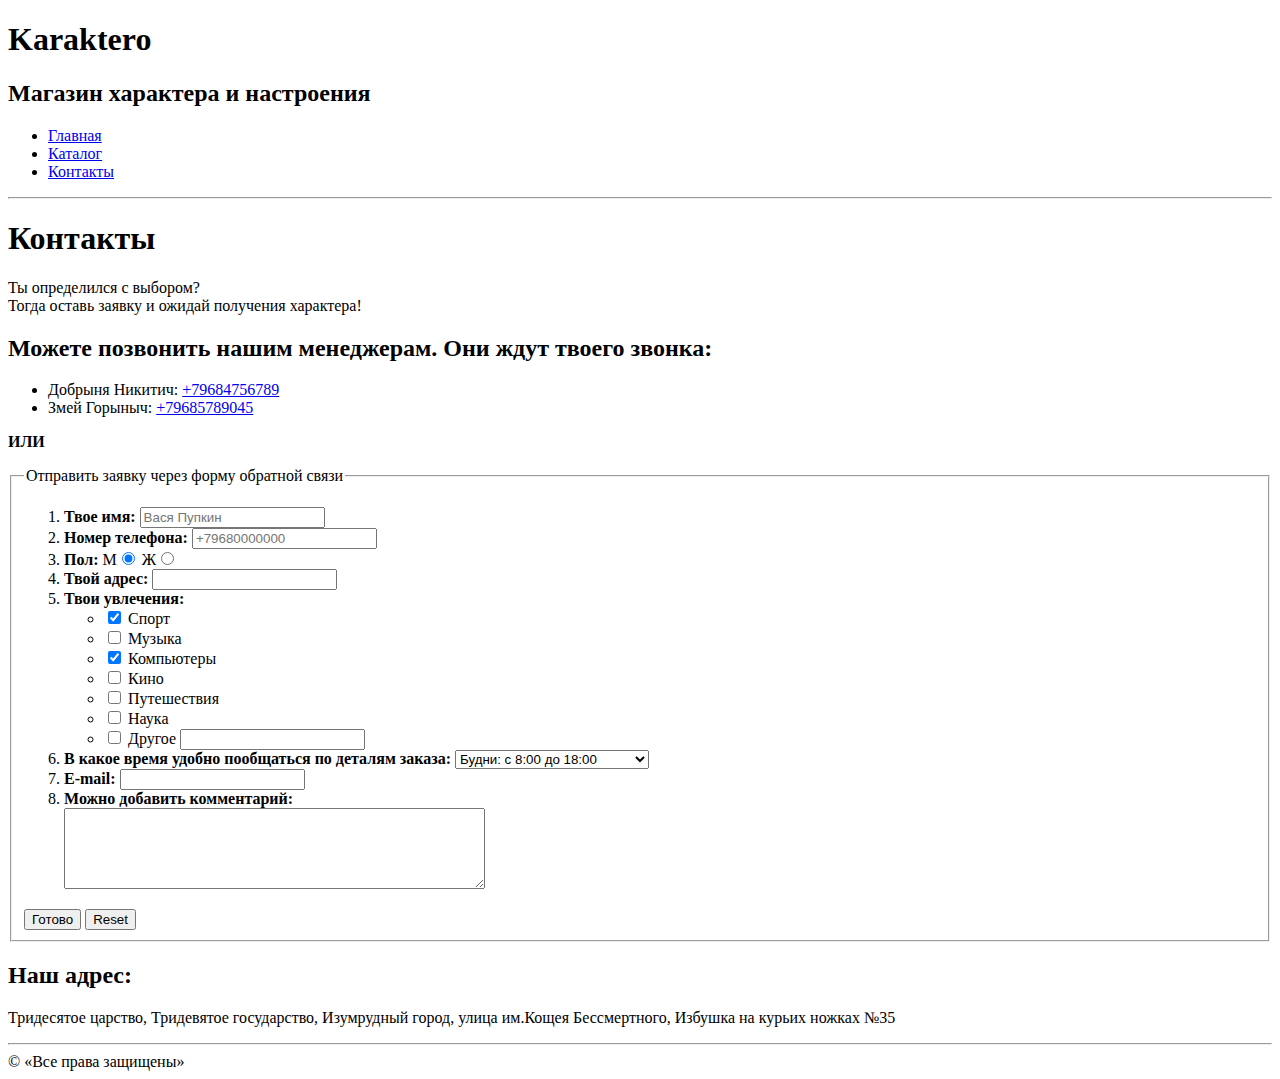
==== contacts.html @ 9659f92c "Add files via upload" ====
<!DOCTYPE html>
<html lang="en">

<head>
    <meta charset="UTF-8">
    <title>Контакты</title>
    <link rel="shortcut icon" href="img/icon.jpeg">
</head>

<body>
    <header>
        <h1>Karaktero</h1>
        <h2>Магазин характера и настроения</h2>
        <ul class="menu_top">
            <li><a href="index.html">Главная</a></li>
            <li><a href="catalog/catalog.html">Каталог</a></li>
            <li><a href="contacts.html">Контакты</a></li>
        </ul>
    </header>

    <hr>

    <h1>Контакты</h1>
    <p>Ты определился с выбором? <br>Тогда оставь заявку и ожидай получения характера!</p>
    <h2>Можете позвонить нашим менеджерам. Они ждут твоего звонка:</h2>
    <ul>
        <li>Добрыня Никитич: <a href="tel:+79684756789">+79684756789</a></li>
        <li>Змей Горыныч: <a href="tel:+79685789045">+79685789045</a></li>
    </ul>
    <p><b>ИЛИ</b></p>
    <form action="#">
        <fieldset>
            <legend>Отправить заявку через форму обратной связи</legend>
            <ol>
                <li><b>Твое имя: </b><input type="text" placeholder="Вася Пупкин" required></li>
                <li><b>Номер телефона: </b><input type="number" placeholder="+79680000000" required></li>
                <li><b>Пол: </b>
                    М<input type="radio" name="gender" checked>
                    Ж<input type="radio" name="gender">
                </li>
                <li><b>Твой адрес: </b><input type="text"></li>
                <li><b>Твои увлечения: </b>
                    <ul>
                        <li><input type="checkbox" checked> Спорт</li>
                        <li><input type="checkbox"> Музыка</li>
                        <li><input type="checkbox" checked> Компьютеры</li>
                        <li><input type="checkbox"> Кино</li>
                        <li><input type="checkbox"> Путешествия</li>
                        <li><input type="checkbox"> Наука</li>
                        <li><input type="checkbox"> Другое <input type="text"></li>
                    </ul>
                </li>
                <li><b>В какое время удобно пообщаться по деталям заказа:</b>
                    <select name="Время" id="time">
                    <option value="time_item">Будни: c 8:00 до 18:00</option>
                    <option value="time_item">Выходные: c 8:00 до 18:00</option>
                    <option value="time_item">Будни: c 18:00 до 23:00</option>
                    <option value="time_item">Выходные: c 18:00 до 23:00</option>
                    </select>
                </li>
                <li><b>E-mail: </b><input type="email"></li>
                <li><b>Можно добавить комментарий: </b><br>
                    <textarea name="" id="" cols="50" rows="5"></textarea>
                </li>
            </ol>

            <input type="submit" value="Готово">
            <input type="reset">

        </fieldset>
    </form>


    <h2>Наш адрес:</h2>
    <p>Тридесятое царство, Тридевятое государство, Изумрудный город, улица им.Кощея Бессмертного, Избушка на курьих ножках №35</p>
<script type="text/javascript" charset="utf-8" async src="https://api-maps.yandex.ru/services/constructor/1.0/js/?um=constructor%3Ac3d9c39842a2463fb914ae21cae4a45791da42acb97e51109a6f4fdc2a6216f5&amp;width=537&amp;height=355&amp;lang=ru_RU&amp;scroll=true"></script>
    <hr>
    <footer>&copy; «Все права защищены»</footer>
</body>

</html>
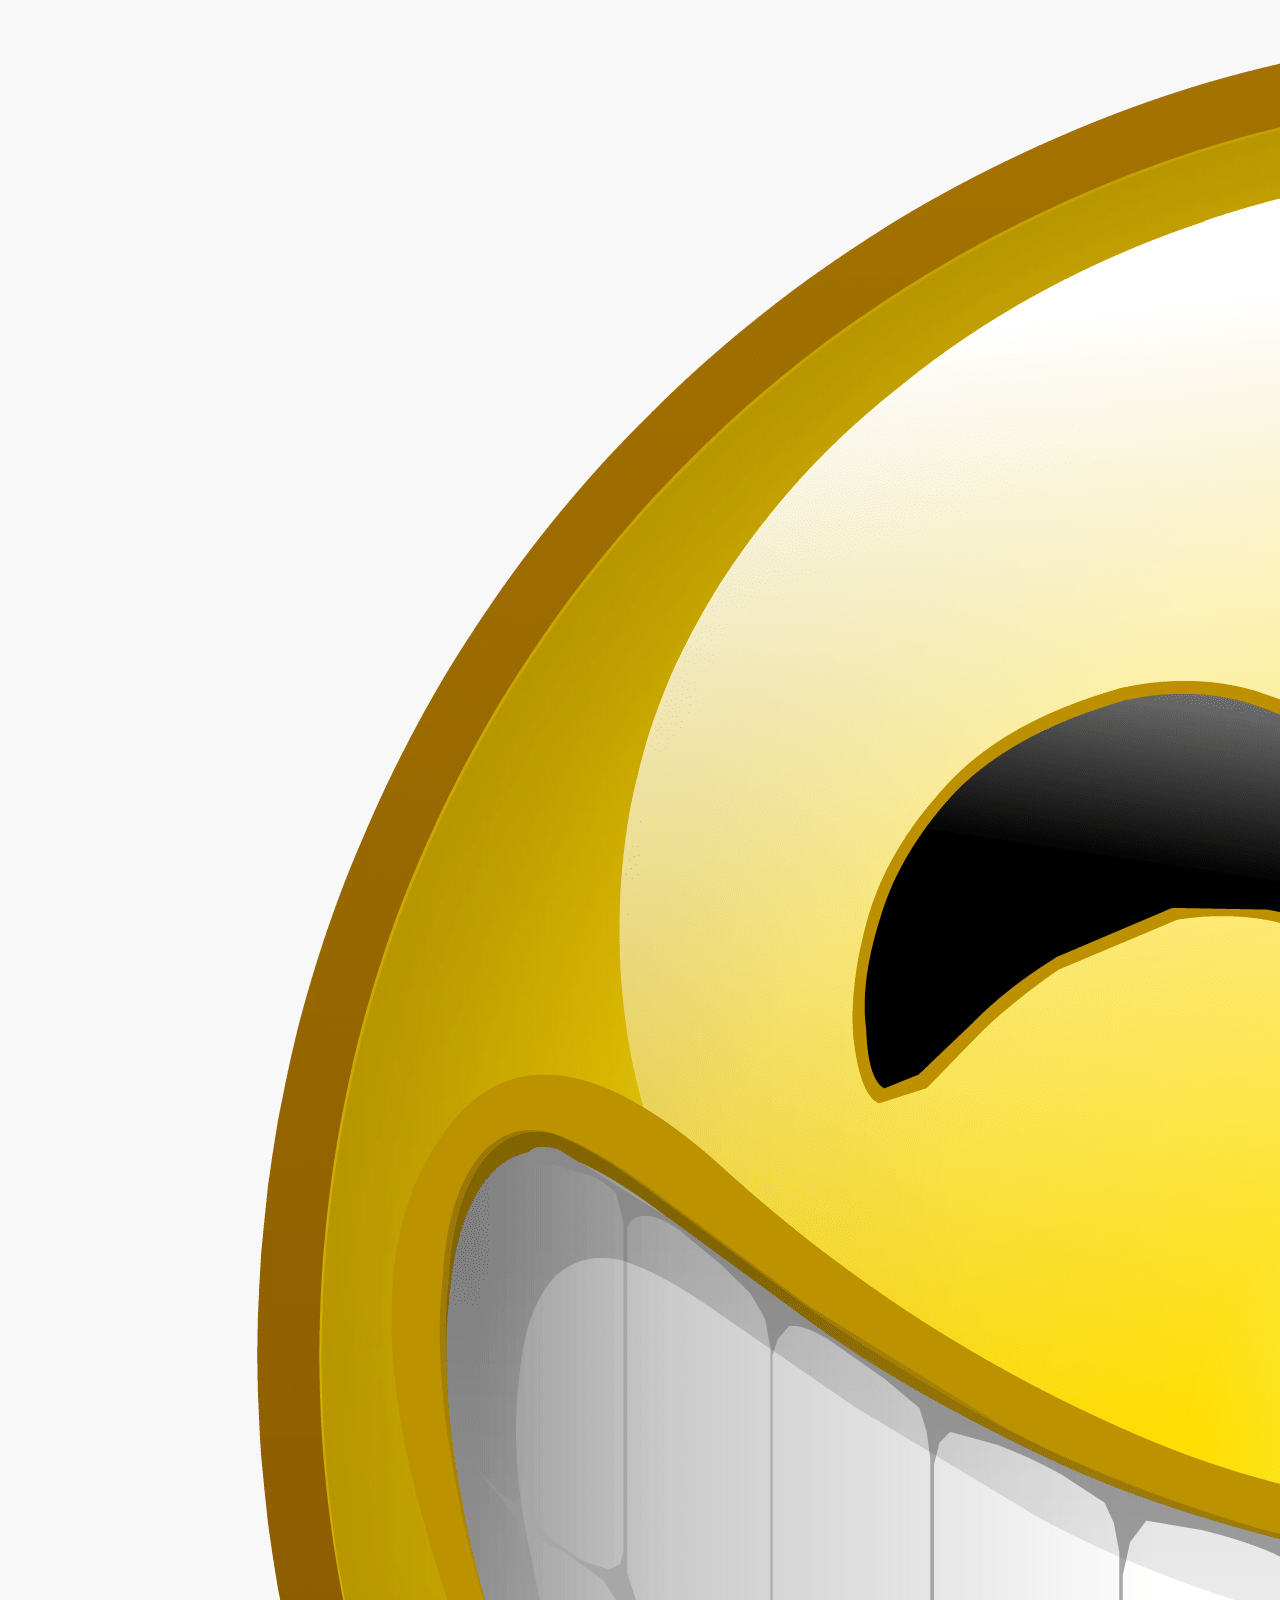
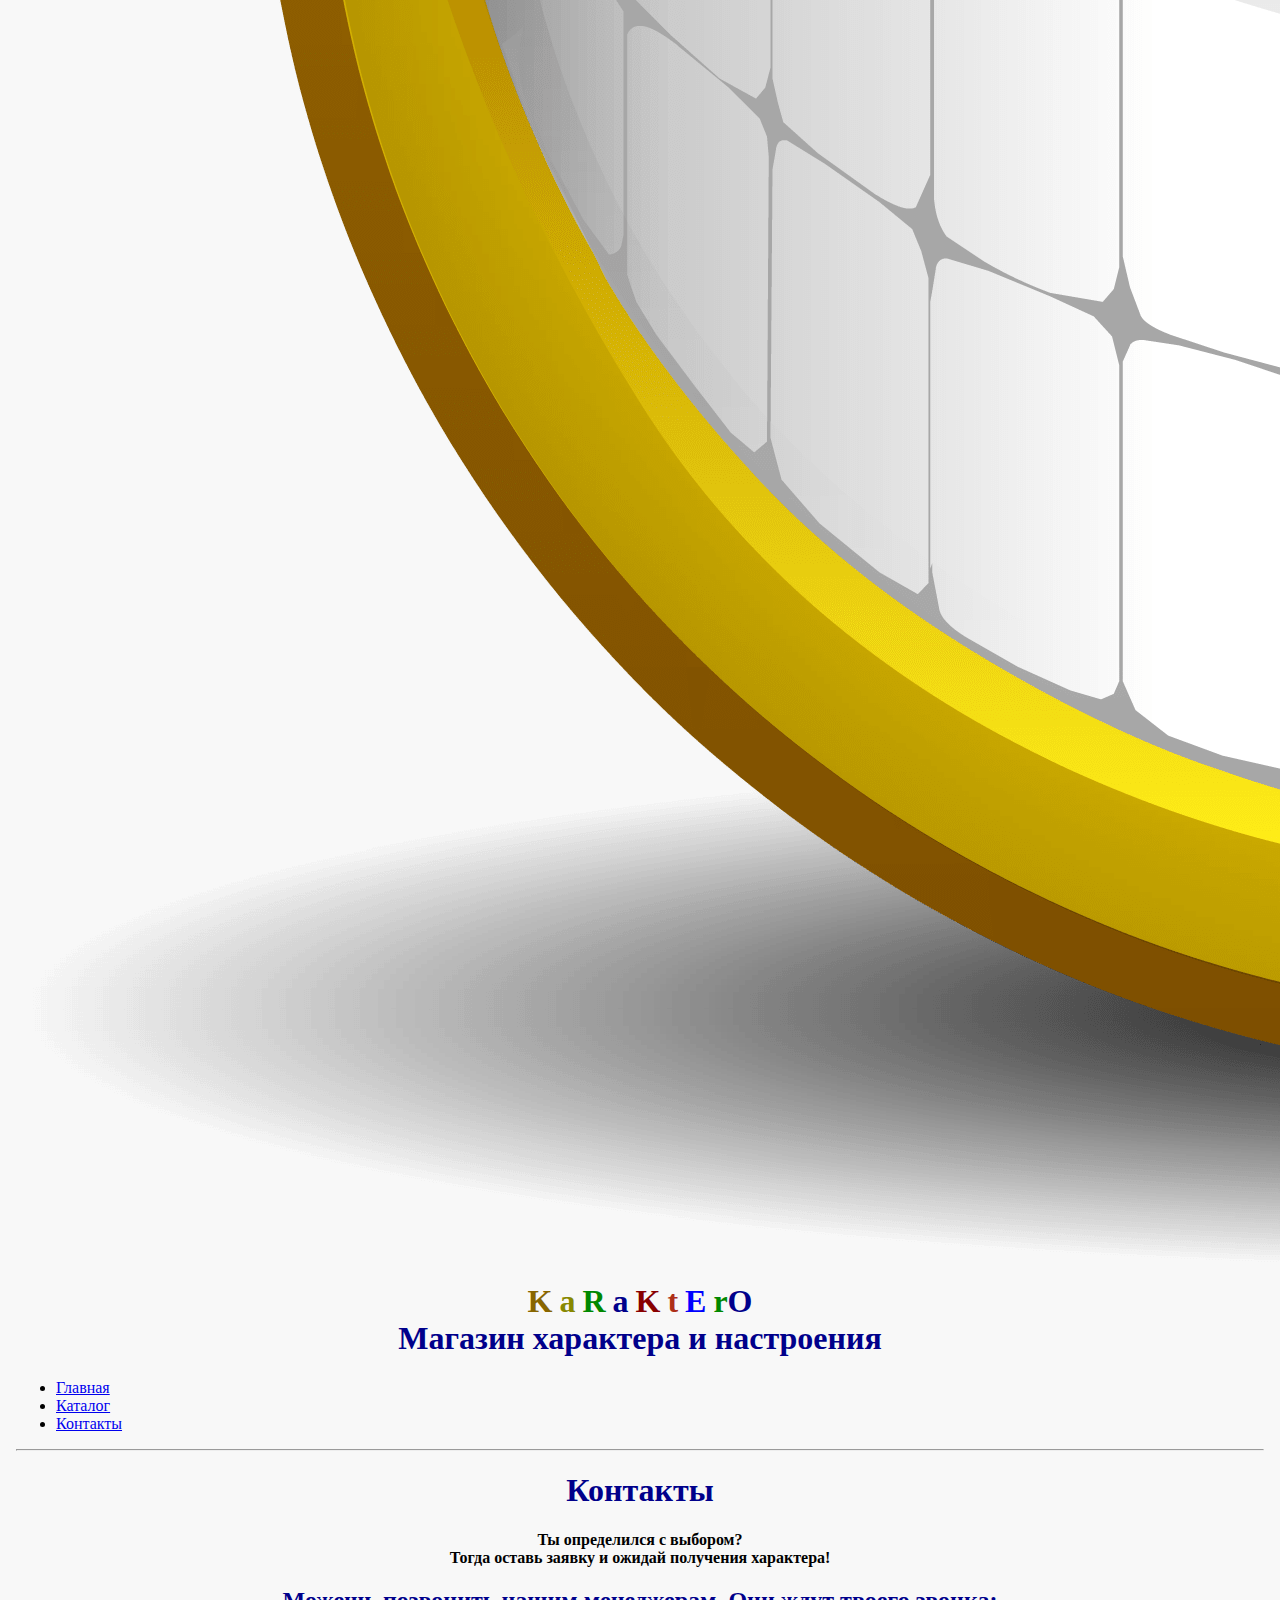
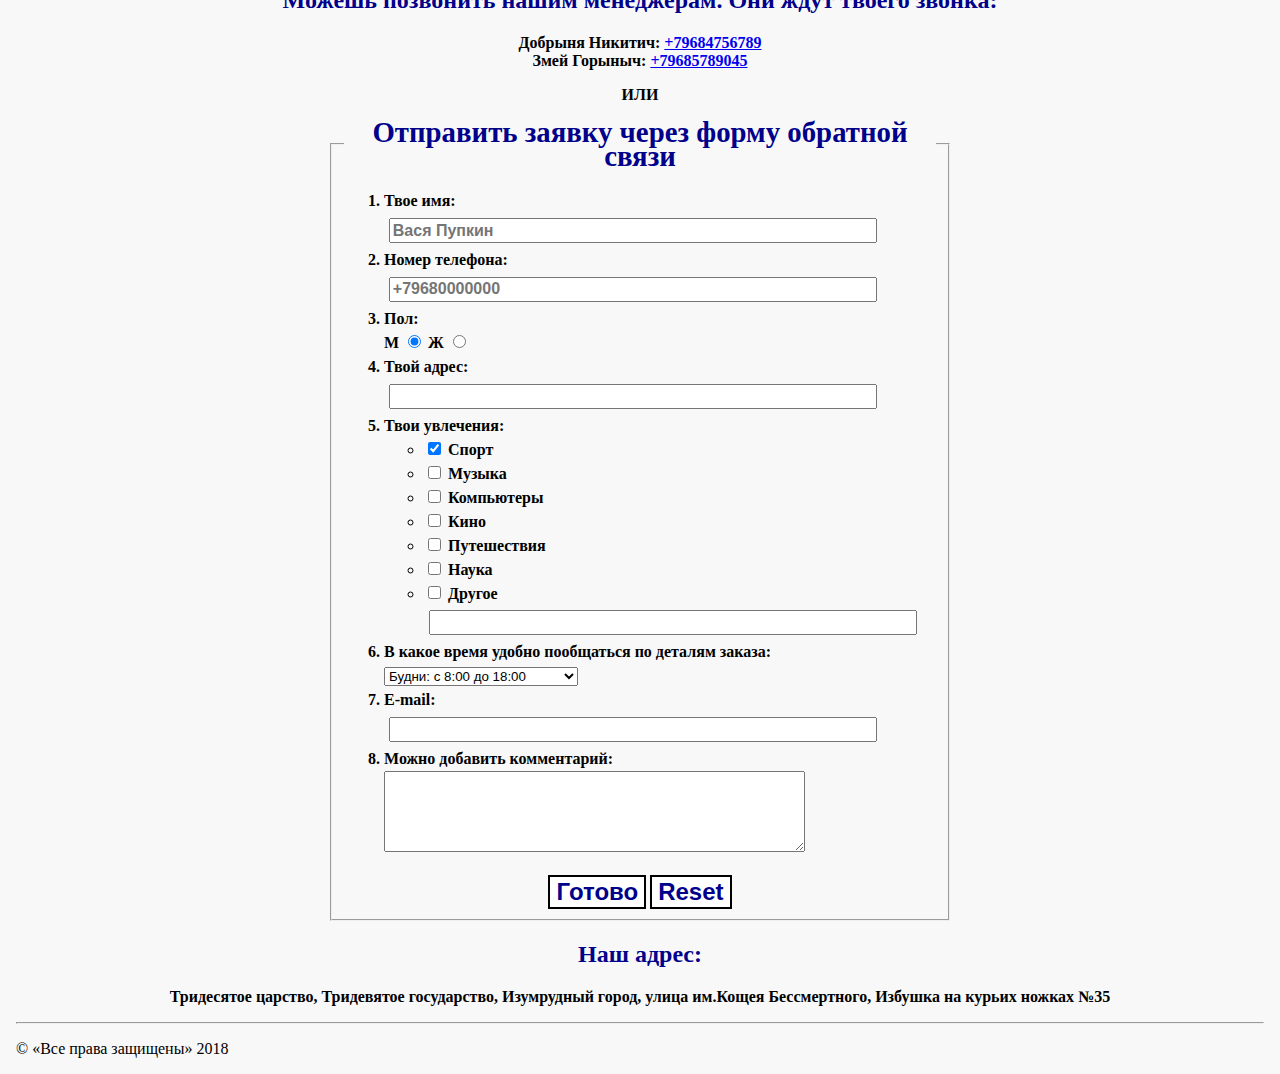
==== commit b54675bd: "Доработана структура во всех HTML и добавлены новые стили CSS. Изменения по уроку 5." ====
--- a/contacts.html
+++ b/contacts.html
@@ -5,77 +5,95 @@
     <meta charset="UTF-8">
     <title>Контакты</title>
     <link rel="shortcut icon" href="img/icon.jpeg">
-</head>
+    <link rel="stylesheet" href="style.css" type="text/css"> </head>
 
 <body>
-    <header>
-        <h1>Karaktero</h1>
-        <h2>Магазин характера и настроения</h2>
-        <ul class="menu_top">
-            <li><a href="index.html">Главная</a></li>
-            <li><a href="catalog/catalog.html">Каталог</a></li>
-            <li><a href="contacts.html">Контакты</a></li>
-        </ul>
-    </header>
-
-    <hr>
-
-    <h1>Контакты</h1>
-    <p>Ты определился с выбором? <br>Тогда оставь заявку и ожидай получения характера!</p>
-    <h2>Можете позвонить нашим менеджерам. Они ждут твоего звонка:</h2>
-    <ul>
-        <li>Добрыня Никитич: <a href="tel:+79684756789">+79684756789</a></li>
-        <li>Змей Горыныч: <a href="tel:+79685789045">+79685789045</a></li>
-    </ul>
-    <p><b>ИЛИ</b></p>
-    <form action="#">
-        <fieldset>
-            <legend>Отправить заявку через форму обратной связи</legend>
-            <ol>
-                <li><b>Твое имя: </b><input type="text" placeholder="Вася Пупкин" required></li>
-                <li><b>Номер телефона: </b><input type="number" placeholder="+79680000000" required></li>
-                <li><b>Пол: </b>
-                    М<input type="radio" name="gender" checked>
-                    Ж<input type="radio" name="gender">
-                </li>
-                <li><b>Твой адрес: </b><input type="text"></li>
-                <li><b>Твои увлечения: </b>
-                    <ul>
-                        <li><input type="checkbox" checked> Спорт</li>
-                        <li><input type="checkbox"> Музыка</li>
-                        <li><input type="checkbox" checked> Компьютеры</li>
-                        <li><input type="checkbox"> Кино</li>
-                        <li><input type="checkbox"> Путешествия</li>
-                        <li><input type="checkbox"> Наука</li>
-                        <li><input type="checkbox"> Другое <input type="text"></li>
-                    </ul>
-                </li>
-                <li><b>В какое время удобно пообщаться по деталям заказа:</b>
-                    <select name="Время" id="time">
-                    <option value="time_item">Будни: c 8:00 до 18:00</option>
-                    <option value="time_item">Выходные: c 8:00 до 18:00</option>
-                    <option value="time_item">Будни: c 18:00 до 23:00</option>
-                    <option value="time_item">Выходные: c 18:00 до 23:00</option>
-                    </select>
-                </li>
-                <li><b>E-mail: </b><input type="email"></li>
-                <li><b>Можно добавить комментарий: </b><br>
-                    <textarea name="" id="" cols="50" rows="5"></textarea>
-                </li>
-            </ol>
-
-            <input type="submit" value="Готово">
-            <input type="reset">
-
-        </fieldset>
-    </form>
-
-
-    <h2>Наш адрес:</h2>
-    <p>Тридесятое царство, Тридевятое государство, Изумрудный город, улица им.Кощея Бессмертного, Избушка на курьих ножках №35</p>
-<script type="text/javascript" charset="utf-8" async src="https://api-maps.yandex.ru/services/constructor/1.0/js/?um=constructor%3Ac3d9c39842a2463fb914ae21cae4a45791da42acb97e51109a6f4fdc2a6216f5&amp;width=537&amp;height=355&amp;lang=ru_RU&amp;scroll=true"></script>
-    <hr>
-    <footer>&copy; «Все права защищены»</footer>
+    <div class="container">
+        <div class="header">
+            <h1 class="logo"><img src="img/icon.jpeg" alt="#"><span>K</span><span>a</span><span>R</span><span>a</span><span>K</span><span>t</span><span>E</span><span>r</span><span>O</span><br>Магазин характера и настроения</h1>
+            <ul class="menu_top">
+                <li><a href="index.html">Главная</a></li>
+                <li><a href="catalog/catalog.html">Каталог</a></li>
+                <li><a href="contacts.html">Контакты</a></li>
+            </ul>
+        </div>
+        <hr>
+        <div class="content">
+            <div id="contacts">
+                <h1>Контакты</h1>
+                <p>Ты определился с выбором?
+                    <br>Тогда оставь заявку и ожидай получения характера!</p>
+                <h2>Можешь позвонить нашим менеджерам. Они ждут твоего звонка:</h2>
+                <p> Добрыня Никитич: <a href="tel:+79684756789">+79684756789</a>
+                    <br> Змей Горыныч: <a href="tel:+79685789045">+79685789045</a> </p>
+                <p>ИЛИ</p>
+                <form action="#">
+                    <fieldset>
+                        <legend>Отправить заявку через форму обратной связи</legend>
+                        <ol>
+                            <li>Твое имя:
+                                <br>
+                                <input type="text" placeholder="Вася Пупкин" required> </li>
+                            <li>Номер телефона:
+                                <br>
+                                <input type="number" placeholder="+79680000000" required> </li>
+                            <li>Пол:
+                                <br> M
+                                <input type="radio" name="gender" checked> Ж
+                                <input type="radio" name="gender"> </li>
+                            <li>Твой адрес:
+                                <br>
+                                <input type="text"> </li>
+                            <li>Твои увлечения:
+                                <br>
+                                <ul>
+                                    <li>
+                                        <input type="checkbox" checked> Спорт</li>
+                                    <li>
+                                        <input type="checkbox"> Музыка</li>
+                                    <li>
+                                        <input type="checkbox"> Компьютеры</li>
+                                    <li>
+                                        <input type="checkbox"> Кино</li>
+                                    <li>
+                                        <input type="checkbox"> Путешествия</li>
+                                    <li>
+                                        <input type="checkbox"> Наука</li>
+                                    <li>
+                                        <input type="checkbox"> Другое
+                                        <input type="text"> </li>
+                                </ul>
+                            </li>
+                            <li>В какое время удобно пообщаться по деталям заказа:
+                                <select name="Время" id="time">
+                                    <option value="time_item">Будни: c 8:00 до 18:00</option>
+                                    <option value="time_item">Выходные: c 8:00 до 18:00</option>
+                                    <option value="time_item">Будни: c 18:00 до 23:00</option>
+                                    <option value="time_item">Выходные: c 18:00 до 23:00</option>
+                                </select>
+                            </li>
+                            <li>E-mail:
+                                <br>
+                                <input type="email"> </li>
+                            <li>Можно добавить комментарий:
+                                <br>
+                                <textarea name="" id="" cols="50" rows="5"></textarea>
+                            </li>
+                        </ol>
+                        <input type="submit" value="Готово">
+                        <input type="reset"> </fieldset>
+                </form>
+                <h2>Наш адрес:</h2>
+                <p>Тридесятое царство, Тридевятое государство, Изумрудный город, улица им.Кощея Бессмертного, Избушка на курьих ножках №35</p>
+                <div id="map">
+                    <script type="text/javascript" charset="utf-8" async src="https://api-maps.yandex.ru/services/constructor/1.0/js/?um=constructor%3Ac3d9c39842a2463fb914ae21cae4a45791da42acb97e51109a6f4fdc2a6216f5&amp;lang=ru_RU&amp;scroll=true"></script>
+                </div>
+            </div>
+            <hr> </div>
+        <div class="footer">
+            <p class="copyright"> &copy;&nbsp;«Все права защищены» 2018</p>
+        </div>
+    </div>
 </body>
 
-</html>
+</html>--- a/style.css
+++ b/style.css
@@ -0,0 +1,206 @@
+body {
+    background-color: #f8f8f8;
+
+    margin: 1em;
+}
+
+span:nth-child(1) {
+    color: chartreuse;
+    padding-right: 7px;
+}
+
+span:nth-child(2) {
+    color: #860;
+    padding-right: 7px;
+}
+
+span:nth-child(3) {
+    color: #880;
+    padding-right: 7px;
+}
+
+span:nth-child(4) {
+    color: #080;
+    padding-right: 7px;
+}
+
+span:nth-child(5) {
+    padding-right: 7px;
+}
+
+span:nth-child(6) {
+    color: #800;
+    padding-right: 7px;
+}
+
+span:nth-child(7) {
+    color: #ad2f18;
+    padding-right: 7px;
+}
+
+span:nth-child(8) {
+    color: blue;
+    padding-right: 7px;
+}
+
+span:nth-child(9) {
+    color: #080;
+}
+
+header {
+    text-align: center;
+}
+
+#menu_top li {
+    display: inline-block;
+    background-color: navy;
+}
+
+#menu_top li:hover {
+    background-color: whitesmoke;
+    outline: 4px solid black;
+}
+
+#menu_top {
+    list-style-type: none;
+    margin: 0 auto;
+}
+
+#menu_top a {
+    text-decoration: none;
+    color: aqua;
+    font-size: 2em;
+    font-family: fantasy;
+    padding: 1em;
+}
+
+.itemHead {
+    color: black;
+    font-size: 18px;
+    font-weight: 400;
+    background-color: #eaeaea;
+}
+
+.itemDesc {
+    color: #707070;
+    font-size: 14px;
+    font-style: italic;
+    line-height: 16px;
+}
+
+.detailDesc {
+    color: #484343;
+    font-size: 16px;
+    font-weight: 400;
+    line-height: 24px;
+    text-align: left;
+}
+
+.itemChar + ul li {
+    list-style-position: inside;
+    list-style-image: url(img/mark.jpg);
+    color:cornflowerblue;
+    padding: 8px;
+    font-style: italic;
+    font-weight: 600;
+    text-align: left;
+}
+
+
+
+.charUsers {
+    text-align: center;
+}
+
+figure {
+    display: inline-block;
+}
+
+figure img {
+    outline: 3px solid darkblue;
+}
+
+h3 + a {
+    outline: 4px solid darkgreen;
+}
+
+input[type="text"], input[type="number"], input[type="email"] {
+    color: rebeccapurple;
+    font-size: 16px;
+    font-weight: 700;
+    width: 30em;
+    height: 1.2em;
+    margin: 0.3em;
+}
+
+h1, h2, h3{
+    color: darkblue;
+    text-align: center;
+}
+
+form {
+    width: 50%;
+    line-height: 1.5em;
+    margin: 0 auto;
+    
+}
+
+input[type="submit"], input[type="reset"] {
+    font-size: 1.5em;
+    color: darkblue;
+    background-color: white;
+    font-weight: bold;
+    border: black solid 2px;
+}
+
+legend {
+    color: darkblue;
+    font-size: 1.8em;
+    font-weight: bold;
+}
+
+ol {
+    text-align: left;
+    font-weight: bold;
+}
+
+#map {
+    width: 30%;
+    margin: 0 auto;
+}
+
+#contacts {
+    font-weight: 600;
+    text-align: center;
+}
+
+#catalog_menu {
+    font-size: 1.5em;
+    text-align: center;
+    width: 10%;
+    list-style-type: none;
+    margin: 0 auto;
+    display: flex;
+    justify-content: center;
+}
+
+.promo {
+    color: green;
+    font-size: 2em;
+    font-weight: bolder;
+    font-style: oblique;
+    text-align: center;
+}
+
+.similarItems li {
+    text-align: center;
+    list-style-type: none;
+}
+
+footer {
+    background-color: darkgray;
+    font-weight: bold;
+    padding: 1em;
+    margin: 0;
+    text-align: center;
+}
